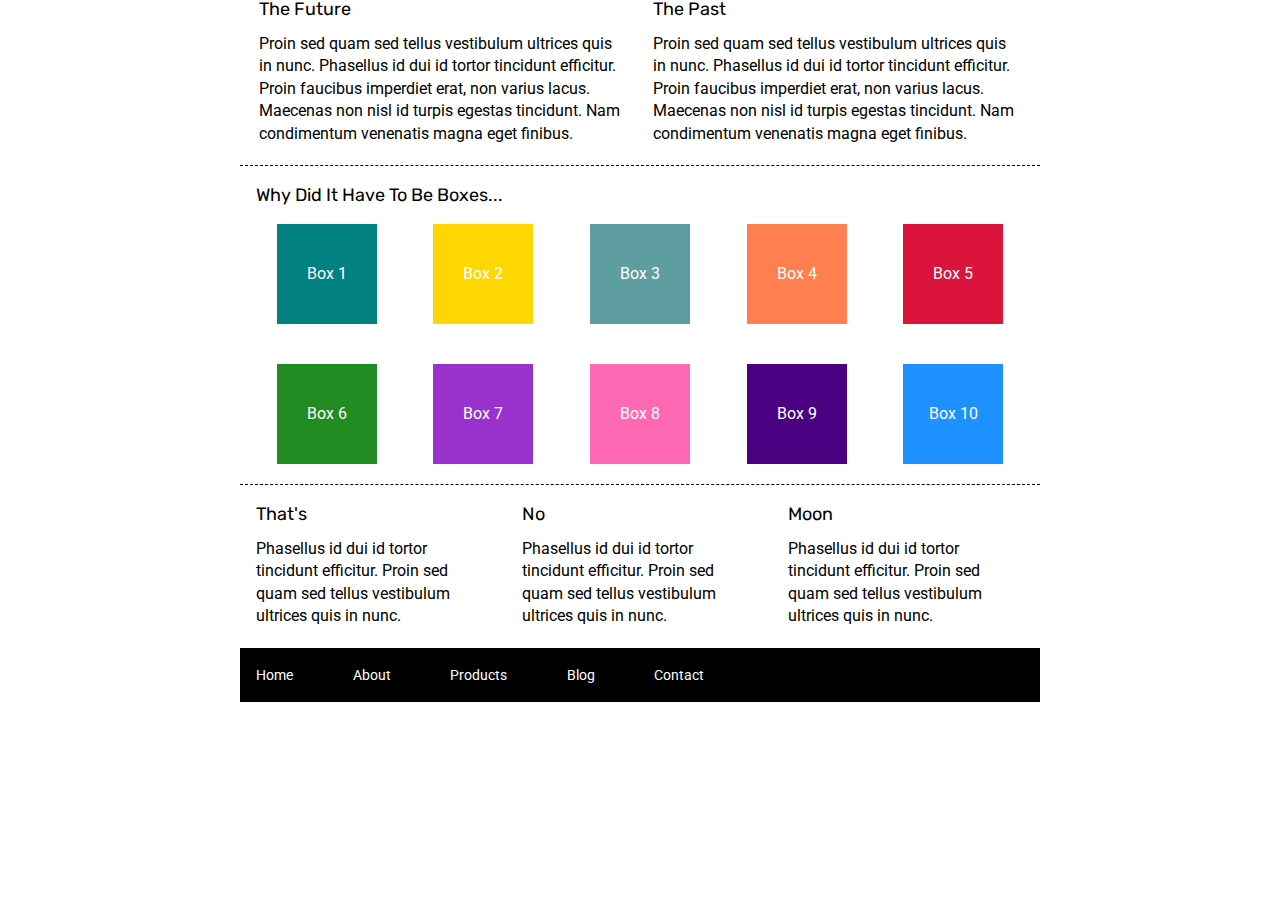
==== index.html @ 687dd052 "Added additional classes and color to boxes" ====
<!doctype html>

<html lang="en">
<head>
  <meta charset="utf-8">

  <title>Sprint Challenge - Home</title>

  <link href="https://fonts.googleapis.com/css?family=Roboto|Rubik" rel="stylesheet">
  <link rel="stylesheet" href="css/index.css">

</head>

<body>
    <div class="container">
   
        <section class="top-content">
            <div class="text-container">
                <h2>The Future</h2>
                <p>Proin sed quam sed tellus vestibulum ultrices quis in nunc. Phasellus id dui id tortor tincidunt efficitur. Proin faucibus imperdiet erat, non varius lacus. Maecenas non nisl id turpis egestas tincidunt. Nam condimentum venenatis magna eget finibus.</p>
            </div>
            <div class="text-container">
                <h2>The Past</h2>
                <p>Proin sed quam sed tellus vestibulum ultrices quis in nunc. Phasellus id dui id tortor tincidunt efficitur. Proin faucibus imperdiet erat, non varius lacus. Maecenas non nisl id turpis egestas tincidunt. Nam condimentum venenatis magna eget finibus.</p>
            </div>
        </section>
        
        <section class="middle-content">
        
            <h2>Why Did It Have To Be Boxes...</h2>
            
            <div class="boxes">
                <div class="box teal">Box 1</div>
                <div class="box gold">Box 2</div>
                <div class="box cadetblue">Box 3</div>
                <div class="box coral">Box 4</div>
                <div class="box crimson">Box 5</div>
                <div class="box forestgreen">Box 6</div>
                <div class="box darkorchid">Box 7</div>
                <div class="box hotpink">Box 8</div>
                <div class="box indigo">Box 9</div>
                <div class="box dodgerblue">Box 10</div>
            </div>
        
        </section>

        <section class="bottom-content">

            <div class="text-container">
                <h2>That's</h2>
                <p>Phasellus id dui id tortor tincidunt efficitur. Proin sed quam sed tellus vestibulum ultrices quis in nunc.</p>
            </div>
            <div class="text-container">
                <h2>No</h2>
                <p>Phasellus id dui id tortor tincidunt efficitur. Proin sed quam sed tellus vestibulum ultrices quis in nunc.</p>
            </div>
            <div class="text-container">
                <h2>Moon</h2>
                <p>Phasellus id dui id tortor tincidunt efficitur. Proin sed quam sed tellus vestibulum ultrices quis in nunc.</p>
            </div>

        </section>
        
        <footer>
            <nav>
                <a href="#">Home</a>
                <a href="#">About</a>
                <a href="#">Products</a>
                <a href="#">Blog</a>
                <a href="#">Contact</a>
            </nav>
        </footer>
    </div><!-- container -->        
</body>
</html>
---- css/index.css ----
/* http://meyerweb.com/eric/tools/css/reset/ 
   v2.0 | 20110126
   License: none (public domain)
*/

html, body, div, span, applet, object, iframe,
h1, h2, h3, h4, h5, h6, p, blockquote, pre,
a, abbr, acronym, address, big, cite, code,
del, dfn, em, img, ins, kbd, q, s, samp,
small, strike, strong, sub, sup, tt, var,
b, u, i, center,
dl, dt, dd, ol, ul, li,
fieldset, form, label, legend,
table, caption, tbody, tfoot, thead, tr, th, td,
article, aside, canvas, details, embed, 
figure, figcaption, footer, header, hgroup, 
menu, nav, output, ruby, section, summary,
time, mark, audio, video {
	margin: 0;
	padding: 0;
	border: 0;
	font-size: 100%;
	font: inherit;
	vertical-align: baseline;
}
/* HTML5 display-role reset for older browsers */
article, aside, details, figcaption, figure, 
footer, header, hgroup, menu, nav, section {
	display: block;
}
body {
	line-height: 1;
}
ol, ul {
	list-style: none;
}
blockquote, q {
	quotes: none;
}
blockquote:before, blockquote:after,
q:before, q:after {
	content: '';
	content: none;
}
table {
	border-collapse: collapse;
	border-spacing: 0;
}

* {
    box-sizing: border-box;
}

html, body {
    height: 100%;
    font-family: 'Roboto', sans-serif;
}

h1, h2, h3, h4, h5 {
    font-size: 18px;
    margin-bottom: 15px;
    font-family: 'Rubik', sans-serif;
}

p {
    line-height: 1.4;
}

.container {
    width: 800px;
    margin: 0 auto;
}

.top-content {
    display: flex;
    flex-wrap: wrap;
    justify-content: space-evenly;
    margin-bottom: 20px;
    border-bottom: 1px dashed black;
}

.top-content .text-container {
    width: 48%;
    padding: 0 1%;
    padding-bottom: 20px;  
}

.middle-content {
    margin-bottom: 20px;
    border-bottom: 1px dashed black;
}

.middle-content h2 {
    padding: 0 2%;
    margin-bottom: 0;
}

.middle-content .boxes {
    display: flex;
    flex-wrap: wrap;
    justify-content: space-evenly;
}

.middle-content .boxes .box {
    width: 12.5%;
    height: 100px;
    
    margin: 20px 2.5%;
    color: white;
    display: flex;
    align-items: center;
    justify-content: center;
}

.teal{
    background-color:teal;
}
.gold{
    background-color: gold;
}
.cadetblue{
    background-color: cadetblue;
}
.coral{
    background-color: coral;
}
.crimson{
    background-color: crimson;
}
.forestgreen{
    background-color: forestgreen;
}
.darkorchid{
    background-color: darkorchid;
}
.hotpink{
    background-color: hotpink;
}
.indigo{
    background-color: indigo;
}
.dodgerblue{
    background-color: dodgerblue;
}

.bottom-content {
    display: flex;
    margin: 0 2% 20px;
    justify-content: space-around;
}

.bottom-content .text-container {
    padding-right: 4%;
}

.bottom-content .text-container:last-child {
    padding-right: 0;
}

footer {
    width: 100%;
    background: black;
}

footer nav {
    width: 60%;
    display: flex;
    justify-content: space-between;
    align-items: center;
    padding: 20px 2%;
    font-size: 14px;
}

footer nav a {
    color: white;
    text-decoration: none;
}
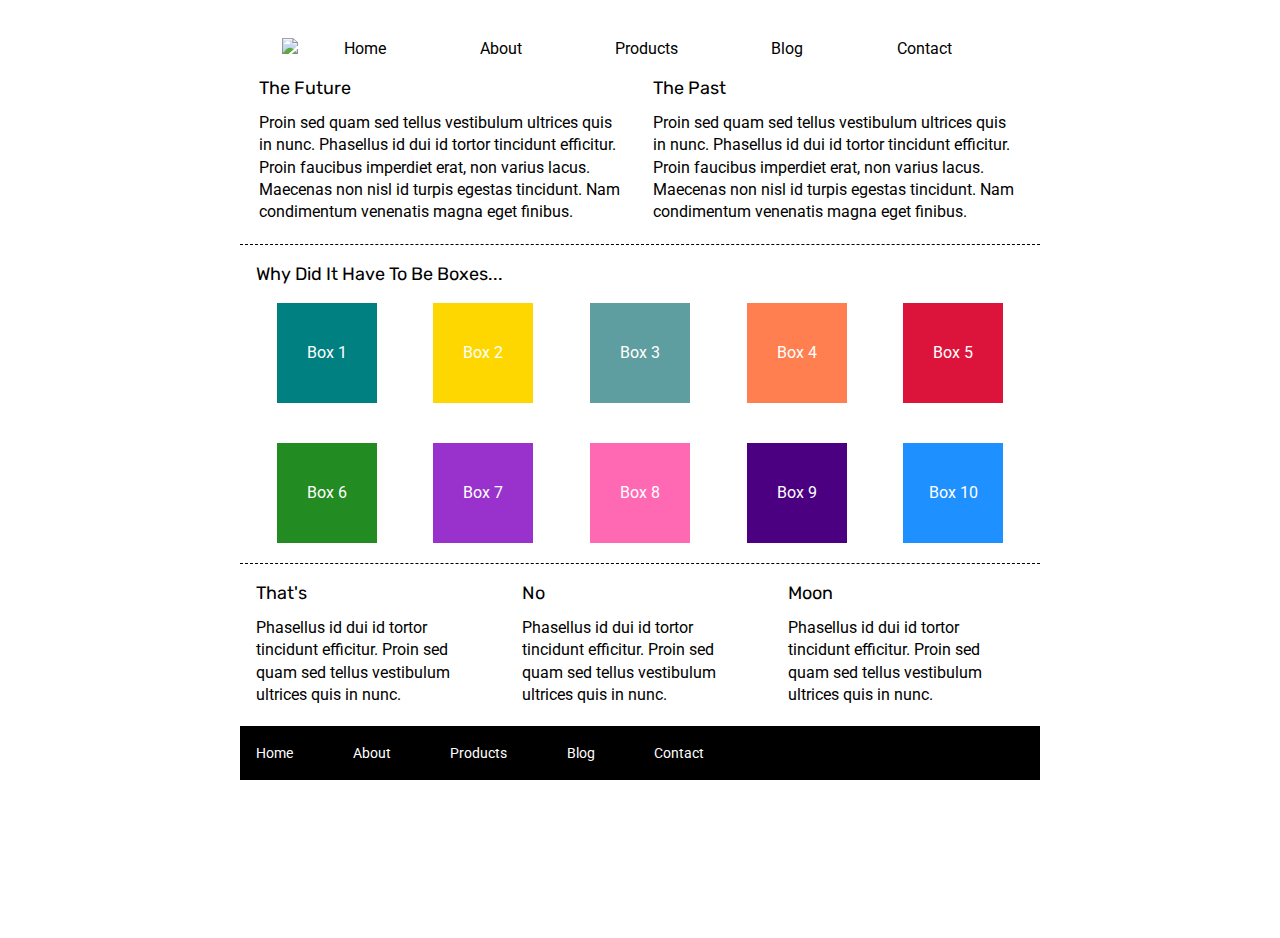
==== commit a1e61238: "Added header, nav, links, as well as did spacing for all of the above" ====
--- a/index.html
+++ b/index.html
@@ -12,6 +12,20 @@
 </head>
 
 <body>
+    <header>
+        <nav>
+            <div class="logo">
+                <img src="img/lambda-black.png">
+            </div>
+            <div class="links">
+                <a href="index.html">Home</a>
+                <a href="about.html">About</a>
+                <a href="#products">Products</a>
+                <a href="#blog">Blog</a>
+                <a href="#contact">Contact</a>
+            </div>
+        </nav>
+    </header>
     <div class="container">
    
         <section class="top-content">
--- a/css/index.css
+++ b/css/index.css
@@ -65,6 +65,29 @@
 p {
     line-height: 1.4;
 }
+header{
+    margin-left: 22%;
+    margin-right: 22%;
+    margin-top: 3%;
+}
+header nav{
+    width:100%;
+    top:0%;
+    display: flex;
+    justify-content: space-between;
+    margin-bottom: 3%;
+}
+.links{
+    width: 100%;
+    display:flex;
+    align-items: flex-end;
+    justify-content: space-around;
+
+}
+.links a{
+    text-decoration: none;
+    color:black;
+}
 
 .container {
     width: 800px;
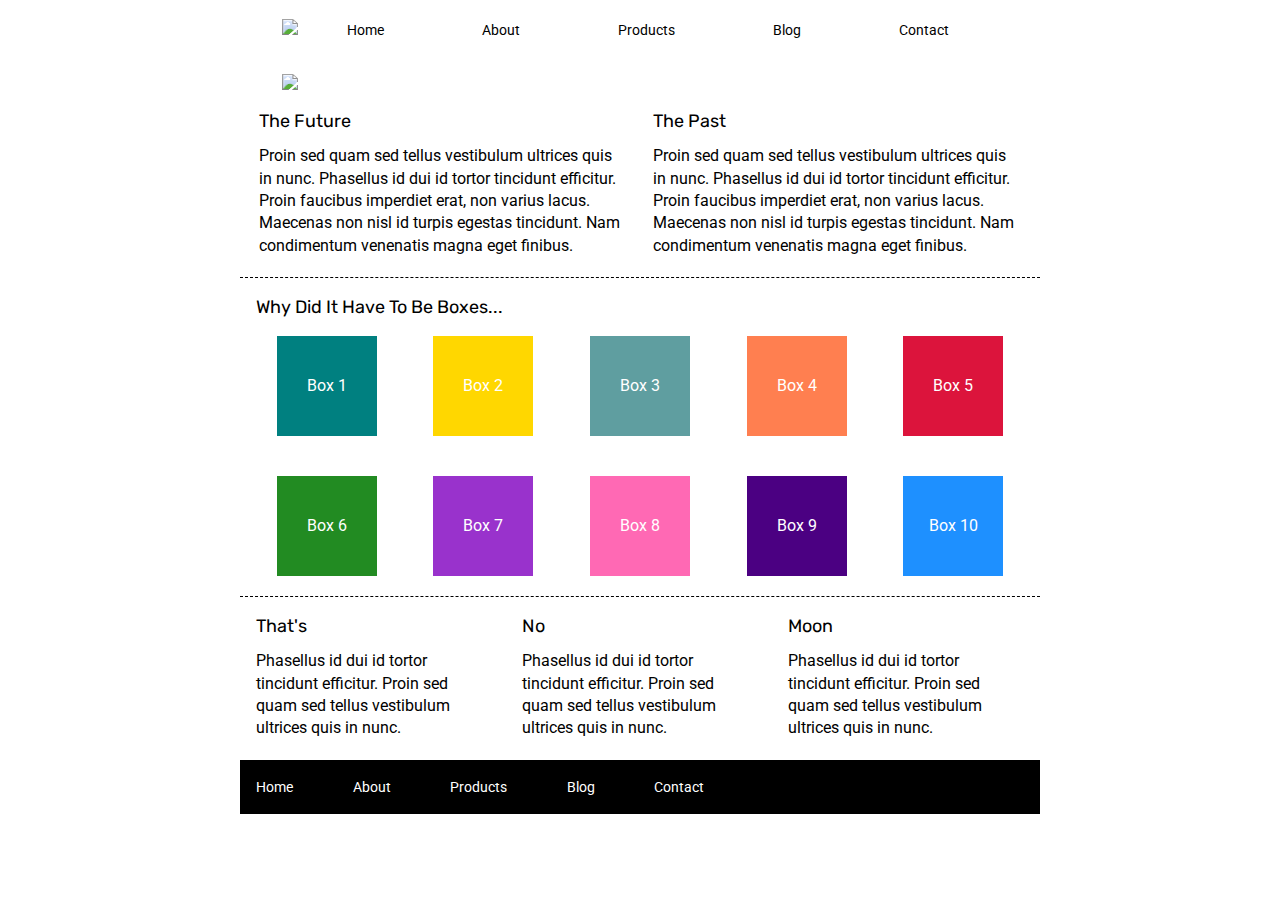
==== commit 2e8f56fc: "Finalized header and home page, now moving on to About page" ====
--- a/index.html
+++ b/index.html
@@ -25,6 +25,9 @@
                 <a href="#contact">Contact</a>
             </div>
         </nav>
+        <div class='long-exposure'>
+            <img src="img/jumbo.jpg">
+        </div>
     </header>
     <div class="container">
    
--- a/css/index.css
+++ b/css/index.css
@@ -68,14 +68,15 @@
 header{
     margin-left: 22%;
     margin-right: 22%;
-    margin-top: 3%;
+    margin-top: 1.5%;
+    margin-bottom: 1.5%;
 }
 header nav{
     width:100%;
     top:0%;
     display: flex;
     justify-content: space-between;
-    margin-bottom: 3%;
+    margin-bottom: 5%;
 }
 .links{
     width: 100%;
@@ -87,8 +88,11 @@
 .links a{
     text-decoration: none;
     color:black;
-}
-
+    font-size: .9rem;
+}
+.long-exposure{
+    
+}
 .container {
     width: 800px;
     margin: 0 auto;
